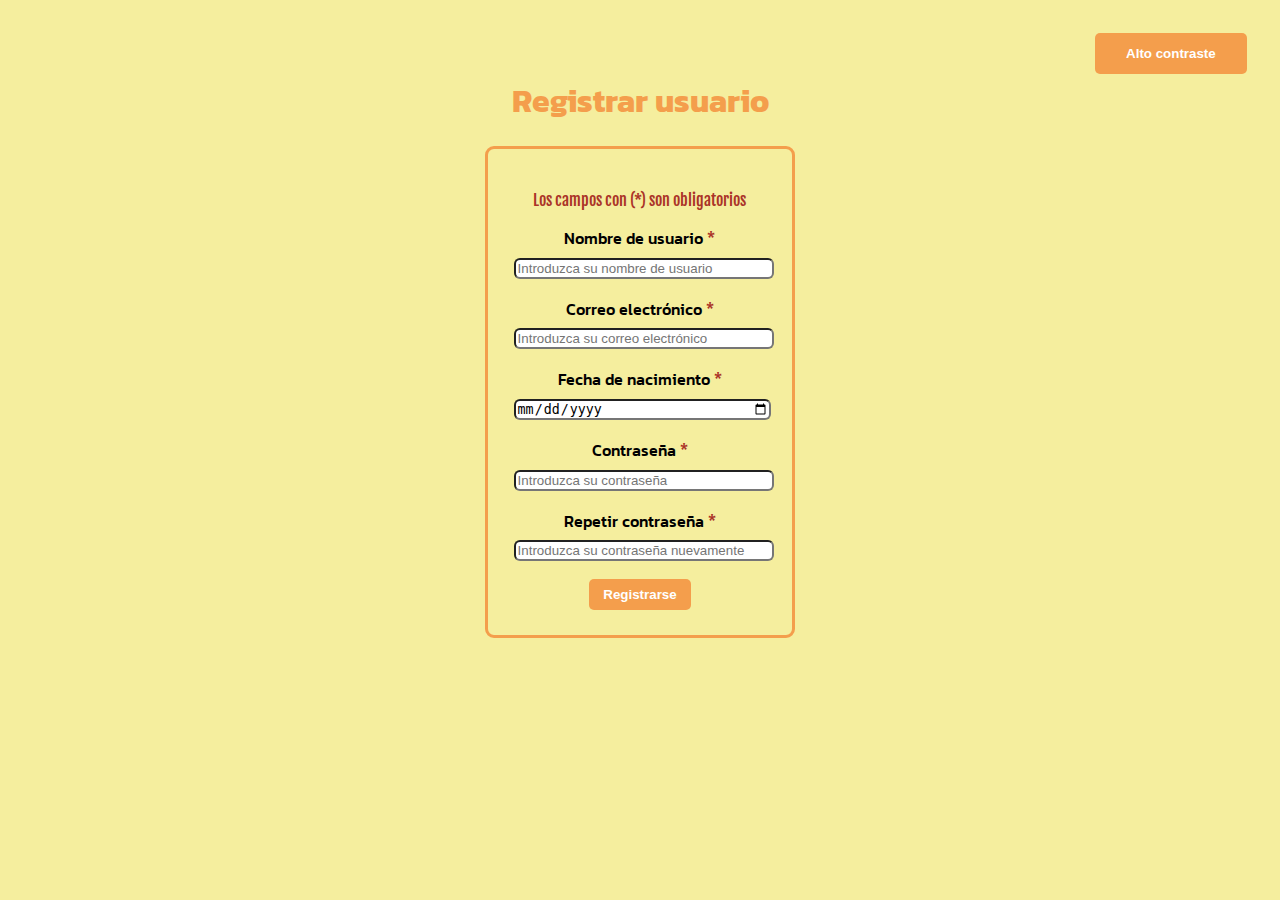
==== index.html @ 50accb99 "Project uploaded" ====
<!DOCTYPE html>
<html lang="es">
<head>
    <meta charset="UTF-8">
    <meta name="viewport" content="width=device-width, initial-scale=1.0">
    <link href="https://fonts.googleapis.com/css2?family=Fjalla+One&display=swap" rel="stylesheet">
    <link href="https://fonts.googleapis.com/css2?family=Kanit:ital,wght@0,100;0,200;0,300;0,400;0,500;0,600;0,700;0,800;0,900;1,100;1,200;1,300;1,400;1,500;1,600;1,700;1,800;1,900&family=Roboto+Mono:ital,wght@0,100..700;1,100..700&display=swap" rel="stylesheet">
    <link rel="stylesheet" type="text/css" href="css/styles.css">
    <title>Registrar usuario</title>
</head>
<body>
    <button id="contrastToggle" class="toRight">Alto contraste</button><br>

    <h1 class="titulo kanit-bold">Registrar usuario</h1>

    <form class="customForm center" action="usuario_registrado.html" onsubmit="return validacion()">
        <p class="warning">Los campos con (*) son obligatorios</p>

        <label class="labelField" for="username">Nombre de usuario <span class="warning">*</span></label>
        <input type="text" id="username" name="username" placeholder="Introduzca su nombre de usuario"><br><br>

        <label class="labelField" for="email">Correo electrónico <span class="warning">*</span></label>
        <input type="email" id="email" name="email" placeholder="Introduzca su correo electrónico"><br><br>

        <label class="labelField" for="dateOfBirth">Fecha de nacimiento <span class="warning">*</span></label>
        <input type="date" id="dateOfBirth" name="dateOfBirth" placeholder="Introduzca su fecha de nacimiento"><br><br>

        <label class="labelField" for="password">Contraseña <span class="warning">*</span></label>
        <input type="password" id="password" name="password" placeholder="Introduzca su contraseña"><br><br>

        <label class="labelField" for="passwordRepeated">Repetir contraseña <span class="warning">*</span></label>
        <input type="password" id="passwordRepeated" name="passwordRepeated" placeholder="Introduzca su contraseña nuevamente"><br><br>
        
        <div class="center">
            <input type="submit" value="Registrarse">
        </div>
    </form>

    <script src="js/code.js"></script>
</body>
</html>
---- css/styles.css ----
body{
    background-color: #F5EE9E;
}

/* Elements */

input{
    margin-top: 3%;
    width: 100%;
    border-radius: 6px;
}

input:hover {
    box-shadow: 2px 2px 5px rgba(0, 0, 0, 0.94);
}

input[type=submit]{
    width: 40%;
    margin: auto;
    background-color: #F49E4C;
    border: none;
    border-radius: 5px;
    color: white;
    font-weight: bold;
    padding: 3%;
    cursor: pointer;
}

span{
    font-family: "Kanit", sans-serif;
    font-weight: 700;
    font-style: normal;
}

button{
    width: 12%;
    padding: 1%;
    margin: auto;
    background-color: #F49E4C;
    border: none;
    border-radius: 5px;
    color: white;
    font-weight: bold;
    cursor: pointer;
}

/* Classes */

.titulo {
    clear: both;
    text-align: center;
    font-weight: bold;
    color:#F49E4C;
    margin-top: 4%;
}

.toRight{
    float: right;
    margin-top: 2%;
    margin-right: 2%; 
}

.kanit-bold {
    font-family: "Kanit", sans-serif;
    font-weight: 700;
    font-style: normal;
}

.kanit-medium {
    font-family: "Kanit", sans-serif;
    font-weight: 500;
    font-style: normal;
}

.labelField{
    font-weight: bold;
    margin-bottom: 3%;
    font-family: "Kanit", sans-serif;
    font-weight: 500;
    font-style: normal;
}

.customForm{
    width: 20%;
    border: 3px solid #F49E4C;
    padding: 2%;
    border-radius: 9px;
}

.center{
    margin: auto;
    text-align: center;
}

.centerFlex{
    display: flex;
    justify-content: center;
    align-items: center;
}

.warning{
    color:#AB3428;
    font-weight: bold;
    font-family: "Fjalla One", sans-serif;
    font-weight: 400;
    font-style: normal;
}

/* High contrast*/
.high-contrast {
    background-color: #000;
    color: #fff;
}

.high-contrast input, .high-contrast label {
    color: #fff;
    background-color: #000;
    border: 2px solid #fff;
}

.high-contrast input[type=submit]{
    background-color: yellow;
    color: black;
}

.high-contrast button {
    background-color: yellow; 
    color: black; 
    border: 2px solid #fff; 
}
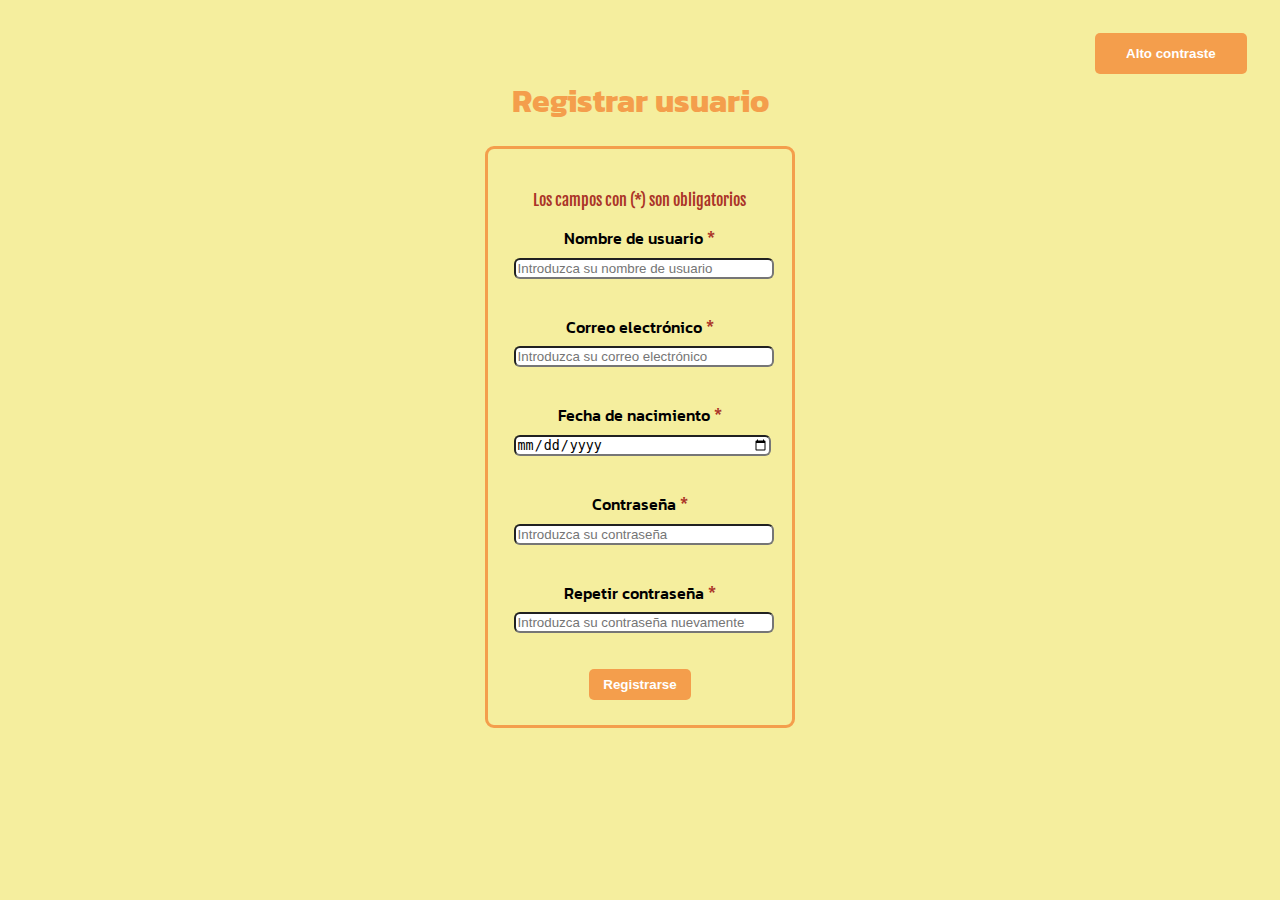
==== commit f4744592: "Fixing warning error for password" ====
--- a/index.html
+++ b/index.html
@@ -5,7 +5,7 @@
     <meta name="viewport" content="width=device-width, initial-scale=1.0">
     <link href="https://fonts.googleapis.com/css2?family=Fjalla+One&display=swap" rel="stylesheet">
     <link href="https://fonts.googleapis.com/css2?family=Kanit:ital,wght@0,100;0,200;0,300;0,400;0,500;0,600;0,700;0,800;0,900;1,100;1,200;1,300;1,400;1,500;1,600;1,700;1,800;1,900&family=Roboto+Mono:ital,wght@0,100..700;1,100..700&display=swap" rel="stylesheet">
-    <link rel="stylesheet" type="text/css" href="css/styles.css">
+    <link rel="stylesheet" type="text/css" href="styles.css">
     <title>Registrar usuario</title>
 </head>
 <body>
@@ -17,25 +17,30 @@
         <p class="warning">Los campos con (*) son obligatorios</p>
 
         <label class="labelField" for="username">Nombre de usuario <span class="warning">*</span></label>
-        <input type="text" id="username" name="username" placeholder="Introduzca su nombre de usuario"><br><br>
+        <input type="text" id="username" name="username" placeholder="Introduzca su nombre de usuario">
+        <span id="usernameError" class="error-message"></span><br><br>
 
         <label class="labelField" for="email">Correo electrónico <span class="warning">*</span></label>
-        <input type="email" id="email" name="email" placeholder="Introduzca su correo electrónico"><br><br>
+        <input type="email" id="email" name="email" placeholder="Introduzca su correo electrónico">
+        <span id="emailError" class="error-message"></span><br><br>
 
         <label class="labelField" for="dateOfBirth">Fecha de nacimiento <span class="warning">*</span></label>
-        <input type="date" id="dateOfBirth" name="dateOfBirth" placeholder="Introduzca su fecha de nacimiento"><br><br>
+        <input type="date" id="dateOfBirth" name="dateOfBirth" placeholder="Introduzca su fecha de nacimiento">
+        <span id="dateOfBirthError" class="error-message"></span><br><br>
 
         <label class="labelField" for="password">Contraseña <span class="warning">*</span></label>
-        <input type="password" id="password" name="password" placeholder="Introduzca su contraseña"><br><br>
+        <input type="password" id="password" name="password" placeholder="Introduzca su contraseña">
+        <span id="passwordError" class="error-message"></span><br><br>
 
         <label class="labelField" for="passwordRepeated">Repetir contraseña <span class="warning">*</span></label>
-        <input type="password" id="passwordRepeated" name="passwordRepeated" placeholder="Introduzca su contraseña nuevamente"><br><br>
-        
+        <input type="password" id="passwordRepeated" name="passwordRepeated" placeholder="Introduzca su contraseña nuevamente">
+        <span id="passwordRepeatedError" class="error-message"></span><br><br>
+
         <div class="center">
             <input type="submit" value="Registrarse">
         </div>
     </form>
 
-    <script src="js/code.js"></script>
+    <script src="code.js"></script>
 </body>
-</html>+</html>
--- a/styles.css
+++ b/styles.css
@@ -0,0 +1,138 @@
+body{
+    background-color: #F5EE9E;
+}
+
+/* Elements */
+
+input{
+    margin-top: 3%;
+    width: 100%;
+    border-radius: 6px;
+}
+
+input:hover {
+    box-shadow: 2px 2px 5px rgba(0, 0, 0, 0.94);
+}
+
+input[type=submit]{
+    width: 40%;
+    margin: auto;
+    background-color: #F49E4C;
+    border: none;
+    border-radius: 5px;
+    color: white;
+    font-weight: bold;
+    padding: 3%;
+    cursor: pointer;
+}
+
+span{
+    font-family: "Kanit", sans-serif;
+    font-weight: 700;
+    font-style: normal;
+}
+
+button{
+    width: 12%;
+    padding: 1%;
+    margin: auto;
+    background-color: #F49E4C;
+    border: none;
+    border-radius: 5px;
+    color: white;
+    font-weight: bold;
+    cursor: pointer;
+}
+
+/* Classes */
+
+.titulo {
+    clear: both;
+    text-align: center;
+    font-weight: bold;
+    color:#F49E4C;
+    margin-top: 4%;
+}
+
+.toRight{
+    float: right;
+    margin-top: 2%;
+    margin-right: 2%; 
+}
+
+.kanit-bold {
+    font-family: "Kanit", sans-serif;
+    font-weight: 700;
+    font-style: normal;
+}
+
+.kanit-medium {
+    font-family: "Kanit", sans-serif;
+    font-weight: 500;
+    font-style: normal;
+}
+
+.labelField{
+    font-weight: bold;
+    margin-bottom: 3%;
+    font-family: "Kanit", sans-serif;
+    font-weight: 500;
+    font-style: normal;
+}
+
+.customForm{
+    width: 20%;
+    border: 3px solid #F49E4C;
+    padding: 2%;
+    border-radius: 9px;
+}
+
+.center{
+    margin: auto;
+    text-align: center;
+}
+
+.centerFlex{
+    display: flex;
+    justify-content: center;
+    align-items: center;
+}
+
+.warning{
+    color:#AB3428;
+    font-weight: bold;
+    font-family: "Fjalla One", sans-serif;
+    font-weight: 400;
+    font-style: normal;
+}
+
+.error-message {
+    color: #AB3428;
+    font-size: 12px;
+    visibility: hidden; 
+}
+
+
+/* High contrast*/
+.high-contrast {
+    background-color: #000;
+    color: #fff;
+}
+
+.high-contrast input, .high-contrast label {
+    color: #fff;
+    background-color: #000;
+    border: 2px solid #fff;
+    padding: 3px;
+}
+
+.high-contrast input[type=submit]{
+    background-color: yellow;
+    color: black;
+}
+
+.high-contrast button {
+    background-color: yellow; 
+    color: black; 
+    border: 2px solid #fff; 
+}
